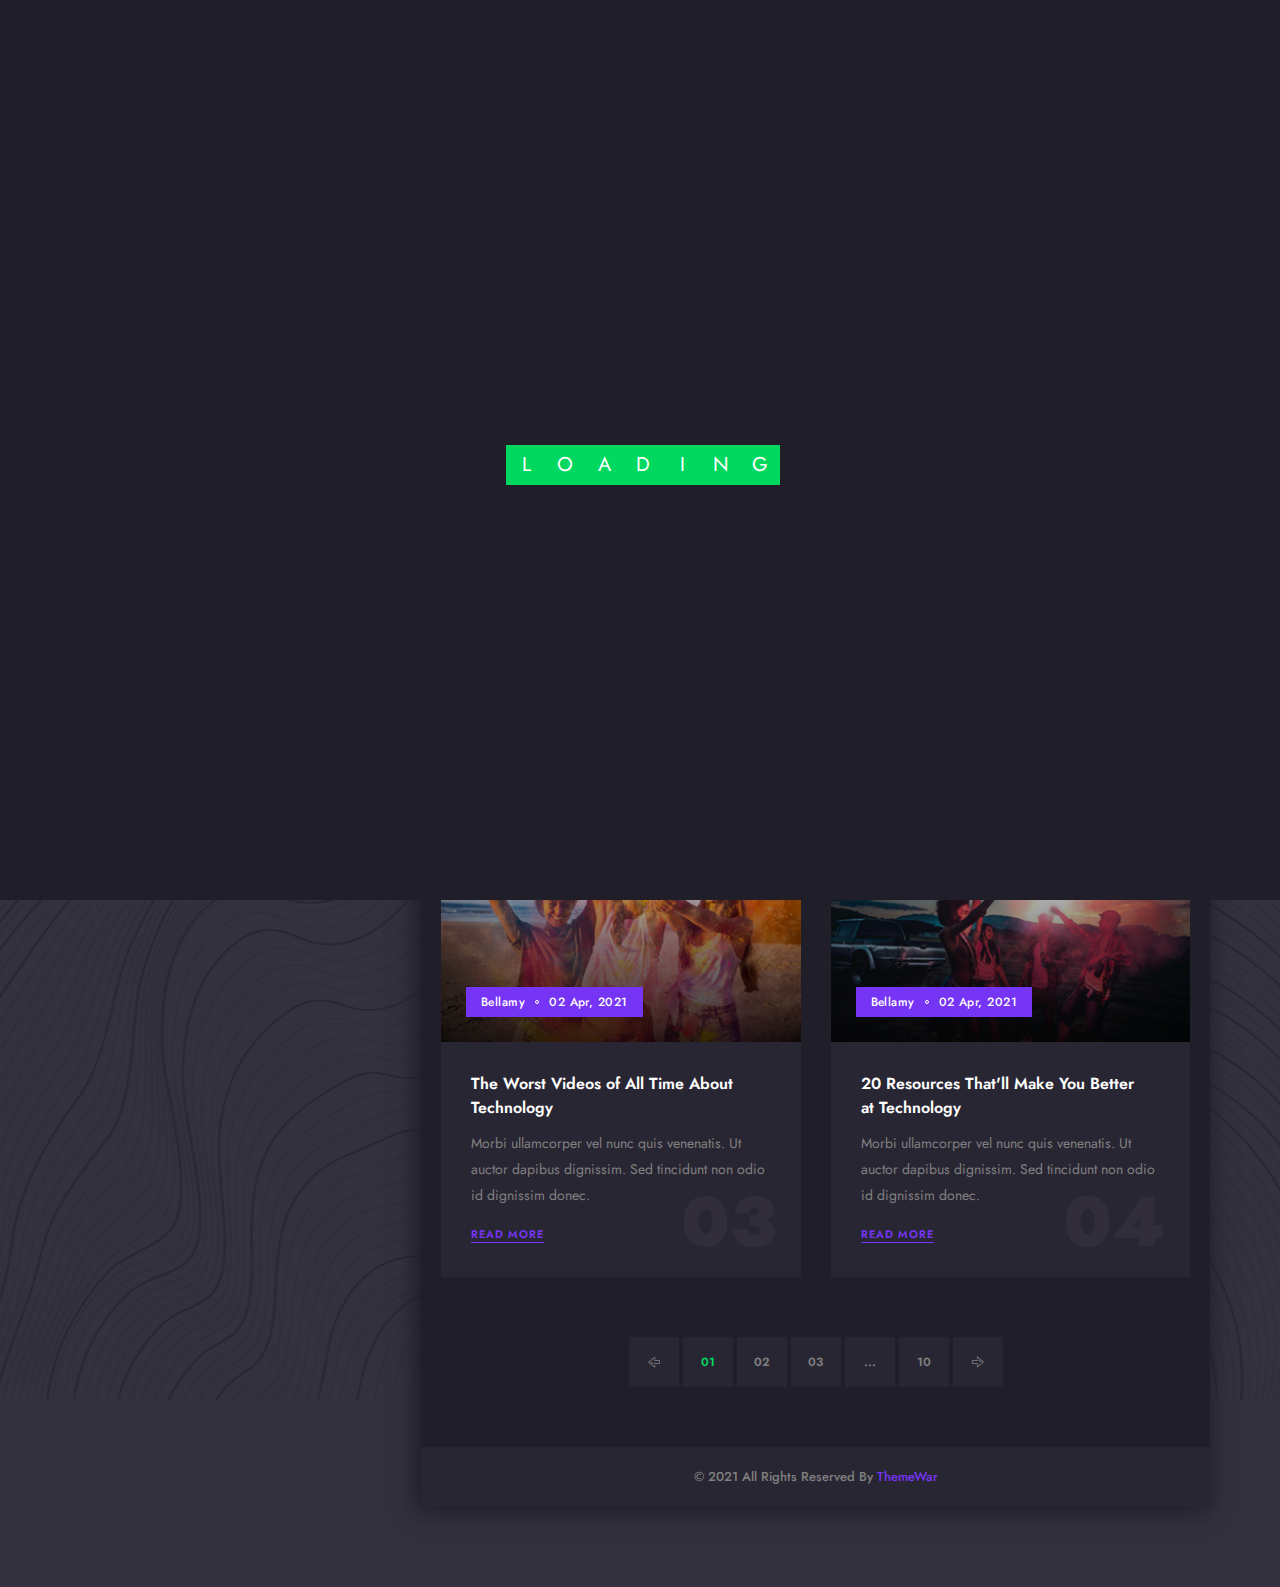
==== blog.html @ 84b5e64c "This is my first resume commit here on GitHub" ====
<!DOCTYPE html>
<html lang="en">

<!-- Mirrored from themewar.com/html/bittanto/multipage/dark/blog.html by HTTrack Website Copier/3.x [XR&CO'2014], Thu, 03 Mar 2022 16:11:33 GMT -->
<head>
<title>Bittanto - Creative Resume HTML5 Responsive Template</title>
<meta charset="UTF-8">
<meta name="viewport" content="width=device-width">

<link rel="stylesheet" href="assets/css/bootstrap.css" />
<link rel="stylesheet" href="assets/css/animate.css" />
<link rel="stylesheet" href="assets/css/stroke-gap-icons.css" />
<link rel="stylesheet" href="assets/css/icofont.css" />
<link rel="stylesheet" href="assets/css/flaticon.css" />
<link rel="stylesheet" href="assets/css/Interest.css">
<link rel="stylesheet" href="assets/css/owl.carousel.min.css">
<link rel="stylesheet" href="assets/css/owl.theme.default.min.css">
<link rel="stylesheet" href="assets/css/lightslider.css">
<link rel="stylesheet" href="assets/css/jquery.mCustomScrollbar.css">
<link rel="stylesheet" href="assets/css/preset.css" />
<link rel="stylesheet" href="assets/css/ignore_for_wp.css" />
<link rel="stylesheet" href="assets/css/theme.css" />
<link rel="stylesheet" href="assets/css/responsive.css" />
<link rel="stylesheet" href="assets/css/light.css" />


<link rel="icon" type="image/png" href="assets/images/favicon.png">

</head>
<body class="dark">

<div class="preloader">
<div class="preloader-inner">
<div class="preloader-box">
<div class="letter">L</div>
<div class="letter">O</div>
<div class="letter">A</div>
<div class="letter">D</div>
<div class="letter">I</div>
<div class="letter">N</div>
<div class="letter">G</div>
</div>
</div>
</div>

<div class="container">
<div class="row">
<div class="col-lg-4 profileColumn">
<div class="profileSidebar">
<div class="psHeader">
<svg preserveAspectRatio="none" viewBox="0 0 100 100">
<polygon points="0 20, 100 20, 0 100" opacity=".65"></polygon>
</svg>
<svg class="svg2" preserveAspectRatio="none" viewBox="0 0 100 120">
<polygon points="0 20, 100 20, 15 120" opacity=".8"></polygon>
</svg>
<div class="psContent">
<h3>Linda M. Bellamy</h3>
<span>Sr. Developer</span>
</div>
</div>
<div class="psPhoto">
<img src="assets/images/home_01/1.jpg" alt="" />
<div class="psSocial">
<a href="https://facebook.com/" target="_blank" class="fac"><i class="icofont-facebook"></i></a>
<a href="https://twitter.com/" target="_blank" class="twi"><i class="icofont-twitter"></i></a>
<a href="https://dribbble.com/" target="_blank" class="dri"><i class="icofont-dribbble"></i></a>
<a href="https://www.instagram.com/" target="_blank" class="ins"><i class="icofont-instagram"></i></a>
</div>
</div>
<div class="psSkills">
<div class="pssBox" data-count="85">
<div class="pssbCount">85.</div>
<h5>Backend Development</h5>
<div class="pssbBars"><div class="pssbBar" style="width: 0%;"></div></div>
</div>
 <div class="pssBox" data-count="92">
<div class="pssbCount">92.</div>
<h5>Frontend Development</h5>
<div class="pssbBars"><div class="pssbBar gr2" style="width: 0%;"></div></div>
</div>
<div class="pssBox" data-count="71">
<div class="pssbCount">71.</div>
<h5>Illustration</h5>
<div class="pssbBars"><div class="pssbBar gr3" style="width: 0%;"></div></div>
</div>
</div>
<div class="psFooter">
<a href="javascript:void(0);" class="btt_btn only_icon btt_reverse"><span><i class="icon icon-DownloadCloud"></i></span></a>
<a href="contact.html" class="btt_btn"><span><i class="icon icon-Bag"></i> Hire Me</span></a>
</div>
</div>
</div>
<div class="col-lg-8 contentColumn">
<header class="header clearfix">
<a href="javascript:void(0)" class="menu_btn"><i class="icofont-navigation-menu"></i>Menu</a>
<nav class="mainMenu">
<ul class="clearfix">
<li><a href="index-2.html"><i class="icon icon-House"></i><span>Home</span></a></li>
<li><a href="resume.html"><i class="icon icon-User"></i><span>Resume</span></a></li>
<li><a href="portfolio.html"><i class="icon icon-Bulb"></i><span>Portfolio</span></a></li>
<li class="active"><a href="blog.html"><i class="icon icon-ClipboardText"></i><span>Blog</span></a></li>
<li><a href="contact.html"><i class="icon icon-Imbox"></i><span>Contact</span></a></li>
</ul>
</nav>
<a href="#" class="sidebarToggler"><span><span></span><span></span><span></span></span></a>
</header>
<div class="sidebar">
<a href="javascript:void(0);" class="widget_closer"><i class="icofont-close-line"></i></a>
<div class="widget widget-search">
<h3 class="widget_title">Search</h3>
<form method="post" action="#" class="search_form">
<input type="text" name="s" placeholder="Enter Keword">
<button type="submit"><i class="icon icon-Search"></i></button>
</form>
</div>
<div class="widget widget-search">
<h3 class="widget_title">Categories</h3>
<ul>
<li><a href="blog.html">Web</a>(18)</li>
<li><a href="blog.html">Startup</a>(11)</li>
<li><a href="blog.html">Branding</a>(17)</li>
<li><a href="blog.html">UI UX</a>(23)</li>
<li><a href="blog.html">Agency</a>(19)</li>
</ul>
</div>
<div class="widget">
<h3 class="widget_title">
Recent Posts
</h3>
<div class="singleRecent">
<img src="assets/images/blog/7.jpg" alt="">
<span>01 Apr, 2021</span>
<a href="single_blog.html">
Create your next web site with Unity.
</a>
</div>
<div class="singleRecent">
 <img src="assets/images/blog/8.jpg" alt="">
<span>31 Mar, 2021</span>
<a href="single_blog.html">
Truly unique hundreds of elements.
</a>
</div>
<div class="singleRecent">
<img src="assets/images/blog/9.jpg" alt="">
<span>26 Mar, 2021</span>
<a href="single_blog.html">
Easily create unlimited amount of custom.
</a>
</div>
</div>
<div class="widget">
<h3 class="widget_title">Tags</h3>
<div class="tabclouds">
<a href="blog.html">Web Design</a>
<a href="blog.html">Development</a>
<a href="blog.html">CSS</a>
<a href="blog.html">Studio</a>
<a href="blog.html">Award</a>
<a href="blog.html">Mobile</a>
<a href="blog.html">IOS</a>
<a href="blog.html">IOS</a>
<a href="blog.html">UI / UX</a>
<a href="blog.html">Portfolio</a>
</div>
</div>
</div>
<div class="sidebarOverlay"></div>
<div class="bodyContent">
<div class="pageCointainer">
<section class="comonSection blogSecion">
<div class="container-fluid">
<div class="row">
<div class="col-lg-12">
<h2 class="sectionTitle">Latest Posts</h2>
</div>
</div>
<div class="row">
<div class="col-lg-6">
<div class="blogItem text-left">
<div class="biThumb">
<img src="assets/images/blog/1.jpg" alt="" />
<div class="biMeta">
<a href="blog.html">Bellamy</a><a href="blog.html">02 Apr, 2021</a>
</div>
</div>
<div class="biDetails">
<h3><a href="single_blog.html">10 Tell-Tale Signs You Need to Get New Technology</a></h3>
<p>
Morbi ullamcorper vel nunc quis venenatis. Ut auctor dapibus dignissim. Sed tincidunt non odio id dignissim donec.
</p>
<a href="single_blog.html" class="btt_link"><span>Read More</span></a>
<span class="blogCount">01</span>
</div>
</div>
</div>
<div class="col-lg-6">
<div class="blogItem text-left">
<div class="biThumb">
<img src="assets/images/blog/2.jpg" alt="" />
 <div class="biMeta">
<a href="blog.html">Bellamy</a><a href="blog.html">02 Apr, 2021</a>
</div>
</div>
<div class="biDetails">
<h3><a href="single_blog.html">A Technology Success Story You'll Never Believe</a></h3>
<p>
Morbi ullamcorper vel nunc quis venenatis. Ut auctor dapibus dignissim. Sed tincidunt non odio id dignissim donec.
</p>
<a href="single_blog.html" class="btt_link"><span>Read More</span></a>
<span class="blogCount">02</span>
</div>
</div>
</div>
<div class="col-lg-6">
<div class="blogItem text-left">
<div class="biThumb">
<img src="assets/images/blog/3.jpg" alt="" />
<div class="biMeta">
<a href="blog.html">Bellamy</a><a href="blog.html">02 Apr, 2021</a>
</div>
</div>
<div class="biDetails">
<h3><a href="single_blog.html">The Worst Videos of All Time About Technology</a></h3>
<p>
Morbi ullamcorper vel nunc quis venenatis. Ut auctor dapibus dignissim. Sed tincidunt non odio id dignissim donec.
</p>
<a href="single_blog.html" class="btt_link"><span>Read More</span></a>
<span class="blogCount">03</span>
</div>
</div>
</div>
<div class="col-lg-6">
<div class="blogItem text-left">
<div class="biThumb">
<img src="assets/images/blog/4.jpg" alt="" />
<div class="biMeta">
<a href="blog.html">Bellamy</a><a href="blog.html">02 Apr, 2021</a>
</div>
</div>
<div class="biDetails">
<h3><a href="single_blog.html">20 Resources That'll Make You Better at Technology</a></h3>
<p>
Morbi ullamcorper vel nunc quis venenatis. Ut auctor dapibus dignissim. Sed tincidunt non odio id dignissim donec.
</p>
<a href="single_blog.html" class="btt_link"><span>Read More</span></a>
<span class="blogCount">04</span>
</div>
</div>
</div>
 </div>
<div class="row mt30 mb30">
<div class="col-lg-12">
<div class="btt_pagination">
<a href="blog.html"><i class="icon icon-Arrow rotateHorizonaly"></i></a>
<span class="current">01</span>
<a href="blog.html">02</a>
<a href="blog.html">03</a>
<span class="blanks">...</span>
<a href="blog.html">10</a>
<a href="blog.html"><i class="icon icon-Arrow"></i></a>
</div>
</div>
</div>
</div>
</section>
<footer class="footer">
<div class="container-fluid">
<div class="row">
<div class="col-lg-12 text-center">
<div class="copyRight">&copy; 2021 All Rights Reserved By <a href="https://themewar.com/" target="_blank">ThemeWar</a></div>
</div>
</div>
</div>
</footer>
</div>
</div>
</div>
</div>
</div>

<a href="javascript:void(0);" id="backtotop"><i class="icofont-bubble-up"></i></a>


<script src="assets/js/jquery.js"></script>
<script src="assets/js/bootstrap.min.js"></script>
<script src="assets/js/jquery.appear.js"></script>
<script src="assets/js/owl.carousel.min.js"></script>
<script src="assets/js/mixer.js"></script>
<script src="assets/js/lightslider.min.js"></script>
<script src="https://maps.google.com/maps/api/js?key=AIzaSyBJtPMZ_LWZKuHTLq5o08KSncQufIhPU3o"></script>
<script src="assets/js/gmaps.js"></script>
<script src="assets/js/anime.min.js"></script>
<script src="assets/js/folio.js"></script>
<script src="assets/js/jquery.mCustomScrollbar.concat.min.js"></script>
<script src="assets/js/theme.js"></script>

</body>

<!-- Mirrored from themewar.com/html/bittanto/multipage/dark/blog.html by HTTrack Website Copier/3.x [XR&CO'2014], Thu, 03 Mar 2022 16:11:34 GMT -->
</html>
---- assets/css/stroke-gap-icons.css ----
@font-face{font-family:stroke-gap-icons;src:url(../fonts/Stroke-Gap-Icons.eot)}@font-face{font-family:stroke-gap-icons;src:url([data-uri]) format('truetype'),url([data-uri]) format('woff');font-weight:400;font-style:normal}.icon{font-family:stroke-gap-icons;speak:none;font-style:normal;font-weight:400;font-variant:normal;text-transform:none;line-height:inherit;-webkit-font-smoothing:antialiased;-moz-osx-font-smoothing:grayscale}.icon-WorldWide:before{content:"\e600"}.icon-WorldGlobe:before{content:"\e601"}.icon-Underpants:before{content:"\e602"}.icon-Tshirt:before{content:"\e603"}.icon-Trousers:before{content:"\e604"}.icon-Tie:before{content:"\e605"}.icon-TennisBall:before{content:"\e606"}.icon-Telesocpe:before{content:"\e607"}.icon-Stop:before{content:"\e608"}.icon-Starship:before{content:"\e609"}.icon-Starship2:before{content:"\e60a"}.icon-Speaker:before{content:"\e60b"}.icon-Speaker2:before{content:"\e60c"}.icon-Soccer:before{content:"\e60d"}.icon-Snikers:before{content:"\e60e"}.icon-Scisors:before{content:"\e60f"}.icon-Puzzle:before{content:"\e610"}.icon-Printer:before{content:"\e611"}.icon-Pool:before{content:"\e612"}.icon-Podium:before{content:"\e613"}.icon-Play:before{content:"\e614"}.icon-Planet:before{content:"\e615"}.icon-Pause:before{content:"\e616"}.icon-Next:before{content:"\e617"}.icon-MusicNote2:before{content:"\e618"}.icon-MusicNote:before{content:"\e619"}.icon-MusicMixer:before{content:"\e61a"}.icon-Microphone:before{content:"\e61b"}.icon-Medal:before{content:"\e61c"}.icon-ManFigure:before{content:"\e61d"}.icon-Magnet:before{content:"\e61e"}.icon-Like:before{content:"\e61f"}.icon-Hanger:before{content:"\e620"}.icon-Handicap:before{content:"\e621"}.icon-Forward:before{content:"\e622"}.icon-Footbal:before{content:"\e623"}.icon-Flag:before{content:"\e624"}.icon-FemaleFigure:before{content:"\e625"}.icon-Dislike:before{content:"\e626"}.icon-DiamondRing:before{content:"\e627"}.icon-Cup:before{content:"\e628"}.icon-Crown:before{content:"\e629"}.icon-Column:before{content:"\e62a"}.icon-Click:before{content:"\e62b"}.icon-Cassette:before{content:"\e62c"}.icon-Bomb:before{content:"\e62d"}.icon-BatteryLow:before{content:"\e62e"}.icon-BatteryFull:before{content:"\e62f"}.icon-Bascketball:before{content:"\e630"}.icon-Astronaut:before{content:"\e631"}.icon-WineGlass:before{content:"\e632"}.icon-Water:before{content:"\e633"}.icon-Wallet:before{content:"\e634"}.icon-Umbrella:before{content:"\e635"}.icon-TV:before{content:"\e636"}.icon-TeaMug:before{content:"\e637"}.icon-Tablet:before{content:"\e638"}.icon-Soda:before{content:"\e639"}.icon-SodaCan:before{content:"\e63a"}.icon-SimCard:before{content:"\e63b"}.icon-Signal:before{content:"\e63c"}.icon-Shaker:before{content:"\e63d"}.icon-Radio:before{content:"\e63e"}.icon-Pizza:before{content:"\e63f"}.icon-Phone:before{content:"\e640"}.icon-Notebook:before{content:"\e641"}.icon-Mug:before{content:"\e642"}.icon-Mastercard:before{content:"\e643"}.icon-Ipod:before{content:"\e644"}.icon-Info:before{content:"\e645"}.icon-Icecream2:before{content:"\e646"}.icon-Icecream1:before{content:"\e647"}.icon-Hourglass:before{content:"\e648"}.icon-Help:before{content:"\e649"}.icon-Goto:before{content:"\e64a"}.icon-Glasses:before{content:"\e64b"}.icon-Gameboy:before{content:"\e64c"}.icon-ForkandKnife:before{content:"\e64d"}.icon-Export:before{content:"\e64e"}.icon-Exit:before{content:"\e64f"}.icon-Espresso:before{content:"\e650"}.icon-Drop:before{content:"\e651"}.icon-Download:before{content:"\e652"}.icon-Dollars:before{content:"\e653"}.icon-Dollar:before{content:"\e654"}.icon-DesktopMonitor:before{content:"\e655"}.icon-Corkscrew:before{content:"\e656"}.icon-CoffeeToGo:before{content:"\e657"}.icon-Chart:before{content:"\e658"}.icon-ChartUp:before{content:"\e659"}.icon-ChartDown:before{content:"\e65a"}.icon-Calculator:before{content:"\e65b"}.icon-Bread:before{content:"\e65c"}.icon-Bourbon:before{content:"\e65d"}.icon-BottleofWIne:before{content:"\e65e"}.icon-Bag:before{content:"\e65f"}.icon-Arrow:before{content:"\e660"}.icon-Antenna2:before{content:"\e661"}.icon-Antenna1:before{content:"\e662"}.icon-Anchor:before{content:"\e663"}.icon-Wheelbarrow:before{content:"\e664"}.icon-Webcam:before{content:"\e665"}.icon-Unlinked:before{content:"\e666"}.icon-Truck:before{content:"\e667"}.icon-Timer:before{content:"\e668"}.icon-Time:before{content:"\e669"}.icon-StorageBox:before{content:"\e66a"}.icon-Star:before{content:"\e66b"}.icon-ShoppingCart:before{content:"\e66c"}.icon-Shield:before{content:"\e66d"}.icon-Seringe:before{content:"\e66e"}.icon-Pulse:before{content:"\e66f"}.icon-Plaster:before{content:"\e670"}.icon-Plaine:before{content:"\e671"}.icon-Pill:before{content:"\e672"}.icon-PicnicBasket:before{content:"\e673"}.icon-Phone2:before{content:"\e674"}.icon-Pencil:before{content:"\e675"}.icon-Pen:before{content:"\e676"}.icon-PaperClip:before{content:"\e677"}.icon-On-Off:before{content:"\e678"}.icon-Mouse:before{content:"\e679"}.icon-Megaphone:before{content:"\e67a"}.icon-Linked:before{content:"\e67b"}.icon-Keyboard:before{content:"\e67c"}.icon-House:before{content:"\e67d"}.icon-Heart:before{content:"\e67e"}.icon-Headset:before{content:"\e67f"}.icon-FullShoppingCart:before{content:"\e680"}.icon-FullScreen:before{content:"\e681"}.icon-Folder:before{content:"\e682"}.icon-Floppy:before{content:"\e683"}.icon-Files:before{content:"\e684"}.icon-File:before{content:"\e685"}.icon-FileBox:before{content:"\e686"}.icon-ExitFullScreen:before{content:"\e687"}.icon-EmptyBox:before{content:"\e688"}.icon-Delete:before{content:"\e689"}.icon-Controller:before{content:"\e68a"}.icon-Compass:before{content:"\e68b"}.icon-CompassTool:before{content:"\e68c"}.icon-ClipboardText:before{content:"\e68d"}.icon-ClipboardChart:before{content:"\e68e"}.icon-ChemicalGlass:before{content:"\e68f"}.icon-CD:before{content:"\e690"}.icon-Carioca:before{content:"\e691"}.icon-Car:before{content:"\e692"}.icon-Book:before{content:"\e693"}.icon-BigTruck:before{content:"\e694"}.icon-Bicycle:before{content:"\e695"}.icon-Wrench:before{content:"\e696"}.icon-Web:before{content:"\e697"}.icon-Watch:before{content:"\e698"}.icon-Volume:before{content:"\e699"}.icon-Video:before{content:"\e69a"}.icon-Users:before{content:"\e69b"}.icon-User:before{content:"\e69c"}.icon-UploadCLoud:before{content:"\e69d"}.icon-Typing:before{content:"\e69e"}.icon-Tools:before{content:"\e69f"}.icon-Tag:before{content:"\e6a0"}.icon-Speedometter:before{content:"\e6a1"}.icon-Share:before{content:"\e6a2"}.icon-Settings:before{content:"\e6a3"}.icon-Search:before{content:"\e6a4"}.icon-Screwdriver:before{content:"\e6a5"}.icon-Rolodex:before{content:"\e6a6"}.icon-Ringer:before{content:"\e6a7"}.icon-Resume:before{content:"\e6a8"}.icon-Restart:before{content:"\e6a9"}.icon-PowerOff:before{content:"\e6aa"}.icon-Pointer:before{content:"\e6ab"}.icon-Picture:before{content:"\e6ac"}.icon-OpenedLock:before{content:"\e6ad"}.icon-Notes:before{content:"\e6ae"}.icon-Mute:before{content:"\e6af"}.icon-Movie:before{content:"\e6b0"}.icon-Microphone2:before{content:"\e6b1"}.icon-Message:before{content:"\e6b2"}.icon-MessageRight:before{content:"\e6b3"}.icon-MessageLeft:before{content:"\e6b4"}.icon-Menu:before{content:"\e6b5"}.icon-Media:before{content:"\e6b6"}.icon-Mail:before{content:"\e6b7"}.icon-List:before{content:"\e6b8"}.icon-Layers:before{content:"\e6b9"}.icon-Key:before{content:"\e6ba"}.icon-Imbox:before{content:"\e6bb"}.icon-Eye:before{content:"\e6bc"}.icon-Edit:before{content:"\e6bd"}.icon-DSLRCamera:before{content:"\e6be"}.icon-DownloadCloud:before{content:"\e6bf"}.icon-CompactCamera:before{content:"\e6c0"}.icon-Cloud:before{content:"\e6c1"}.icon-ClosedLock:before{content:"\e6c2"}.icon-Chart2:before{content:"\e6c3"}.icon-Bulb:before{content:"\e6c4"}.icon-Briefcase:before{content:"\e6c5"}.icon-Blog:before{content:"\e6c6"}.icon-Agenda:before{content:"\e6c7"}
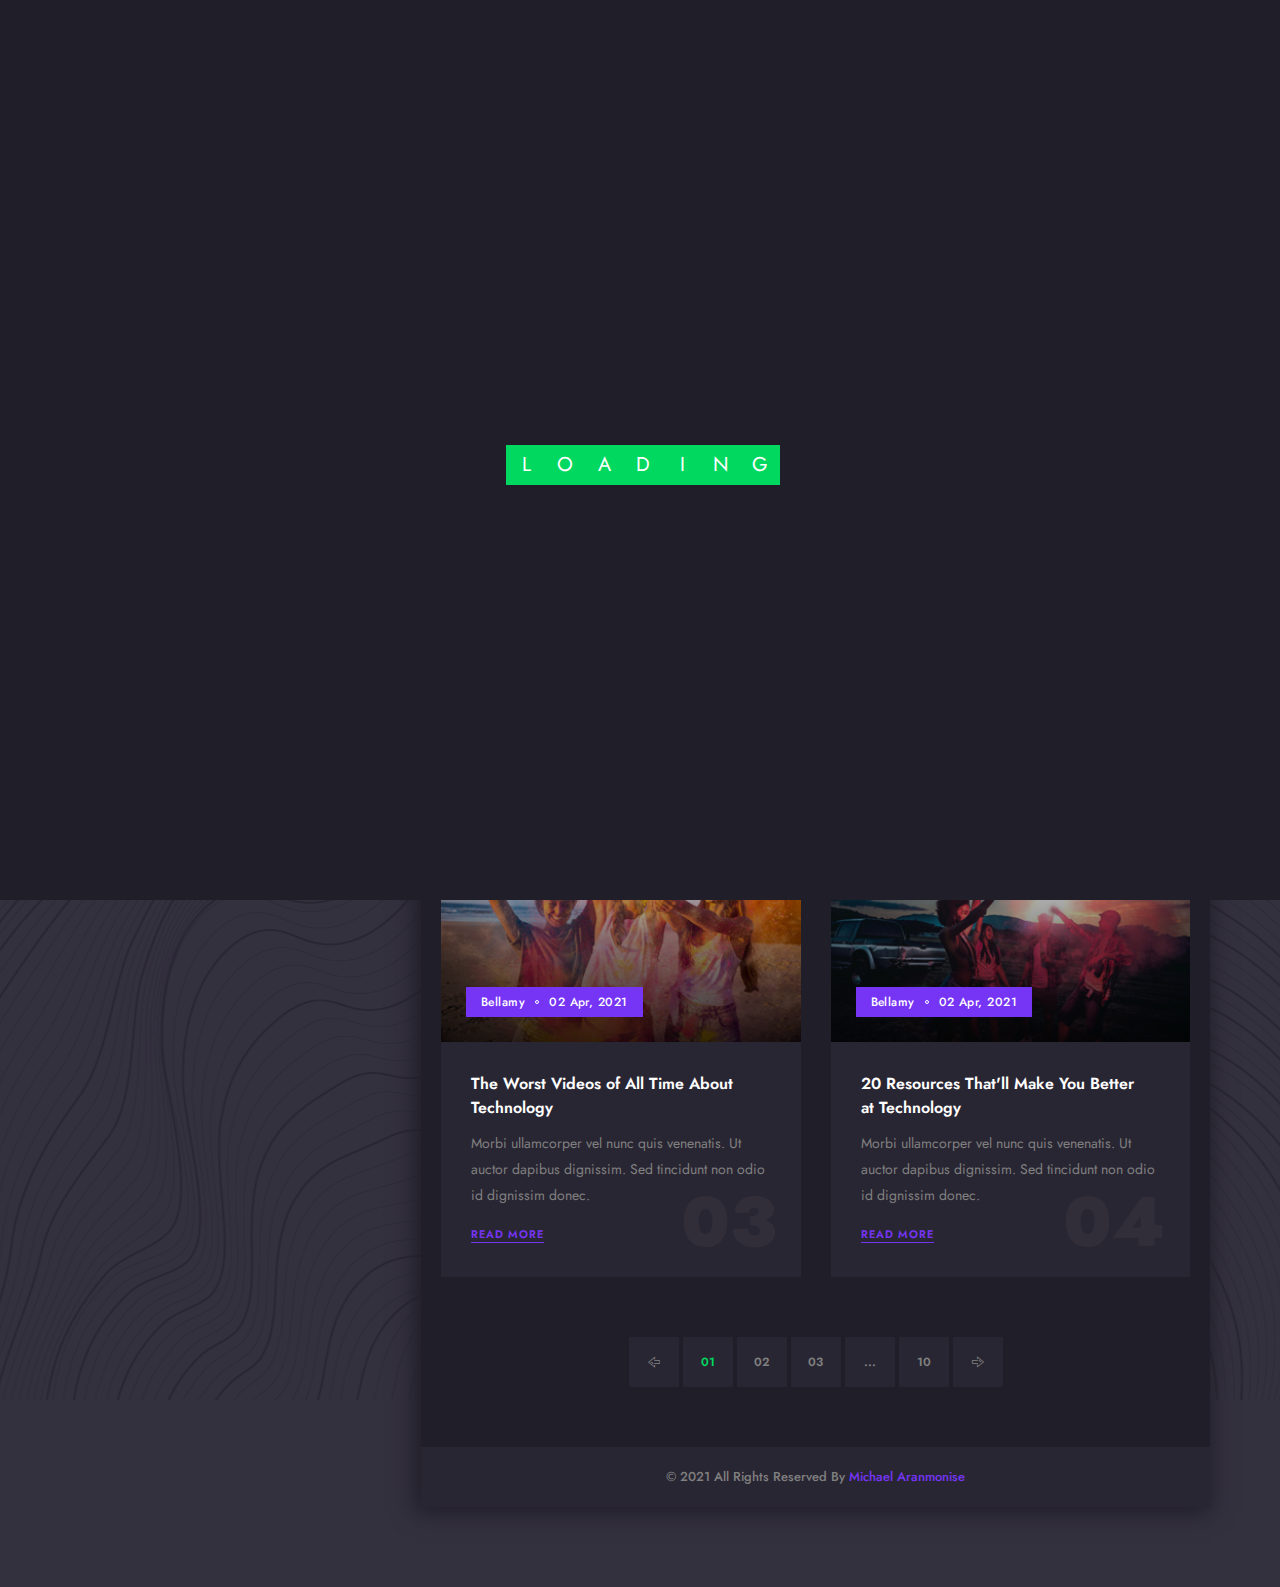
==== commit 99942170: "Worked on the navigation, footer and the titles" ====
--- a/blog.html
+++ b/blog.html
@@ -1,9 +1,9 @@
 <!DOCTYPE html>
 <html lang="en">
 
-<!-- Mirrored from themewar.com/html/bittanto/multipage/dark/blog.html by HTTrack Website Copier/3.x [XR&CO'2014], Thu, 03 Mar 2022 16:11:33 GMT -->
+
 <head>
-<title>Bittanto - Creative Resume HTML5 Responsive Template</title>
+<title>Michael Aranmonise || Blog</title>
 <meta charset="UTF-8">
 <meta name="viewport" content="width=device-width">
 
@@ -96,10 +96,10 @@
 <a href="javascript:void(0)" class="menu_btn"><i class="icofont-navigation-menu"></i>Menu</a>
 <nav class="mainMenu">
 <ul class="clearfix">
-<li><a href="index-2.html"><i class="icon icon-House"></i><span>Home</span></a></li>
+<li><a href="index.html"><i class="icon icon-House"></i><span>Home</span></a></li>
 <li><a href="resume.html"><i class="icon icon-User"></i><span>Resume</span></a></li>
 <li><a href="portfolio.html"><i class="icon icon-Bulb"></i><span>Portfolio</span></a></li>
-<li class="active"><a href="blog.html"><i class="icon icon-ClipboardText"></i><span>Blog</span></a></li>
+<!-- <li class="active"><a href="blog.html"><i class="icon icon-ClipboardText"></i><span>Blog</span></a></li> -->
 <li><a href="contact.html"><i class="icon icon-Imbox"></i><span>Contact</span></a></li>
 </ul>
 </nav>
@@ -269,7 +269,7 @@
 <div class="container-fluid">
 <div class="row">
 <div class="col-lg-12 text-center">
-<div class="copyRight">&copy; 2021 All Rights Reserved By <a href="https://themewar.com/" target="_blank">ThemeWar</a></div>
+<div class="copyRight">&copy; 2021 All Rights Reserved By <a href="" target="_blank">Michael Aranmonise</a></div>
 </div>
 </div>
 </div>
@@ -298,5 +298,4 @@
 
 </body>
 
-<!-- Mirrored from themewar.com/html/bittanto/multipage/dark/blog.html by HTTrack Website Copier/3.x [XR&CO'2014], Thu, 03 Mar 2022 16:11:34 GMT -->
 </html>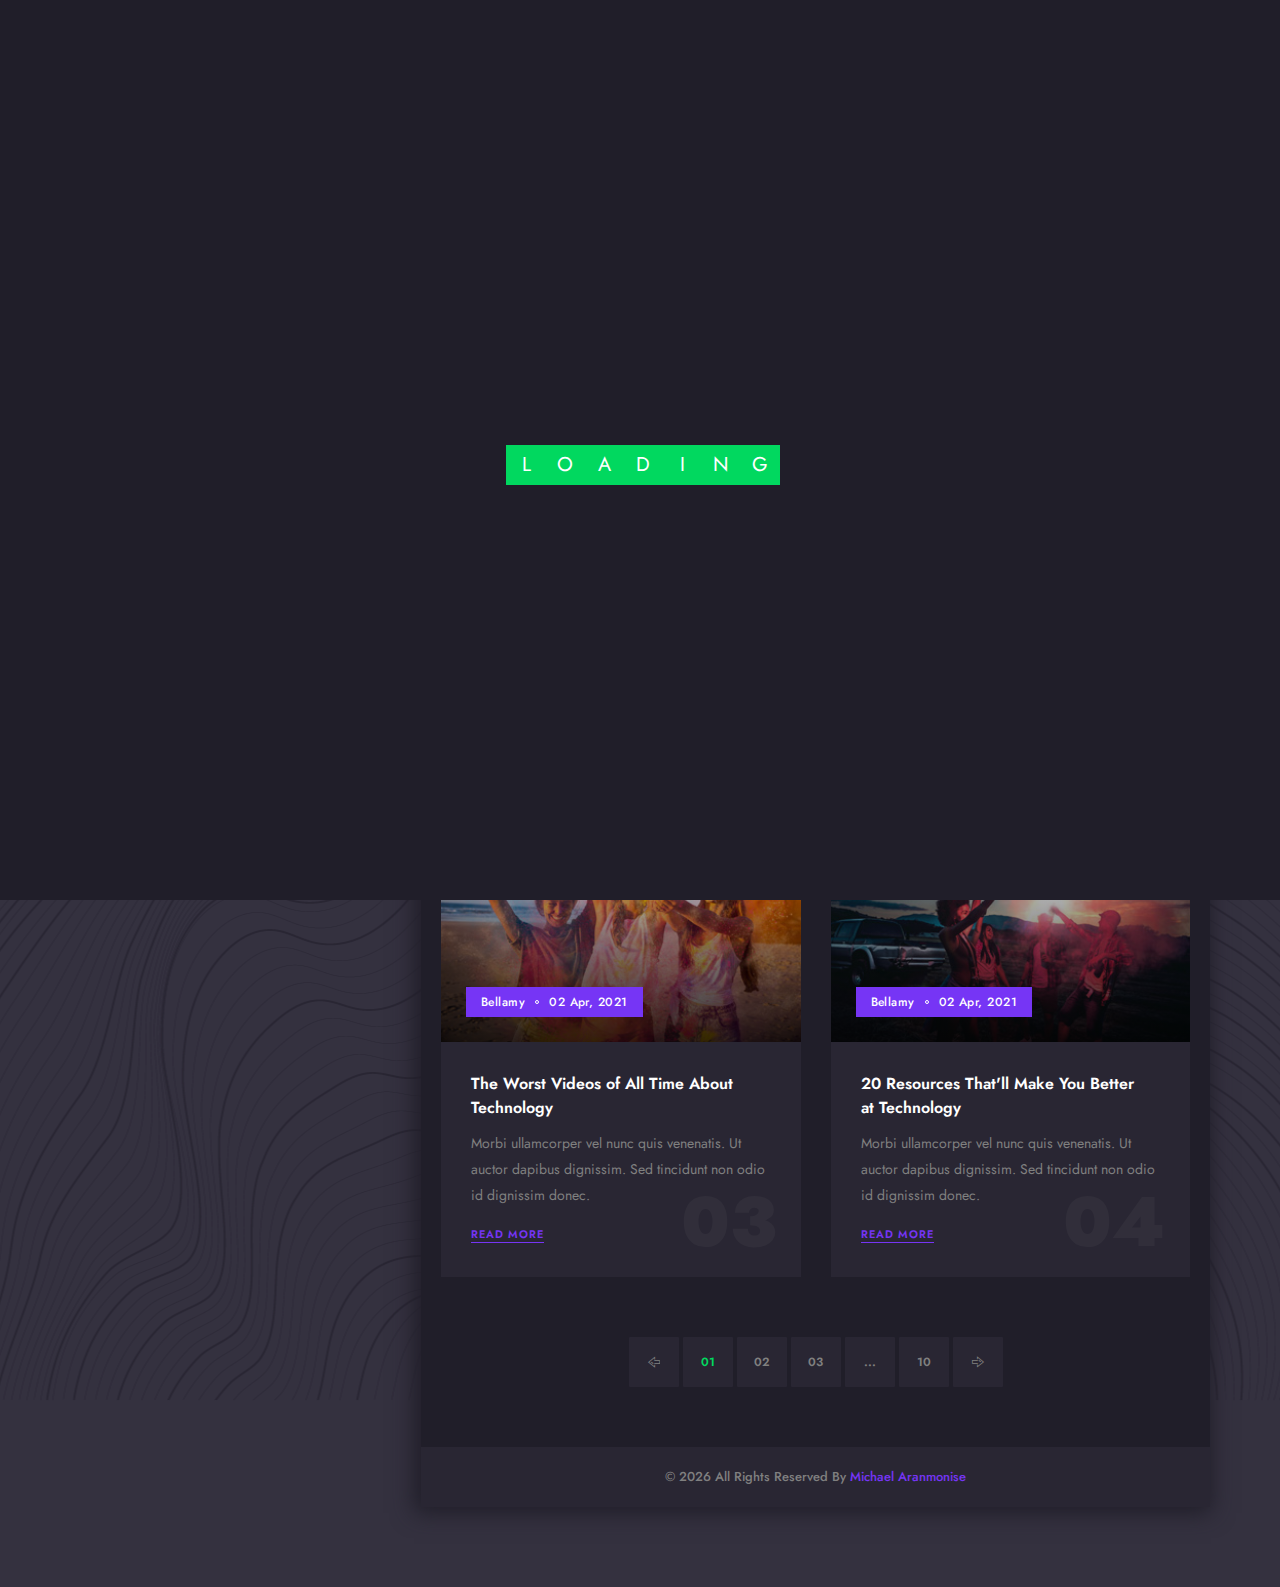
==== commit dc44271e: "Update on the contact page and the footer date" ====
--- a/blog.html
+++ b/blog.html
@@ -24,7 +24,7 @@
 <link rel="stylesheet" href="assets/css/light.css" />
 
 
-<link rel="icon" type="image/png" href="assets/images/favicon.png">
+<link rel="icon" type="image/png" href="assets/images/favcon.png">
 
 </head>
 <body class="dark">
@@ -269,7 +269,7 @@
 <div class="container-fluid">
 <div class="row">
 <div class="col-lg-12 text-center">
-<div class="copyRight">&copy; 2021 All Rights Reserved By <a href="" target="_blank">Michael Aranmonise</a></div>
+<div class="copyRight">&copy; <script>document.write(new Date().getFullYear());</script> All Rights Reserved By <a href="https://michaelaranmonise.netlify.app" target="_blank">Michael Aranmonise</a></div>
 </div>
 </div>
 </div>
